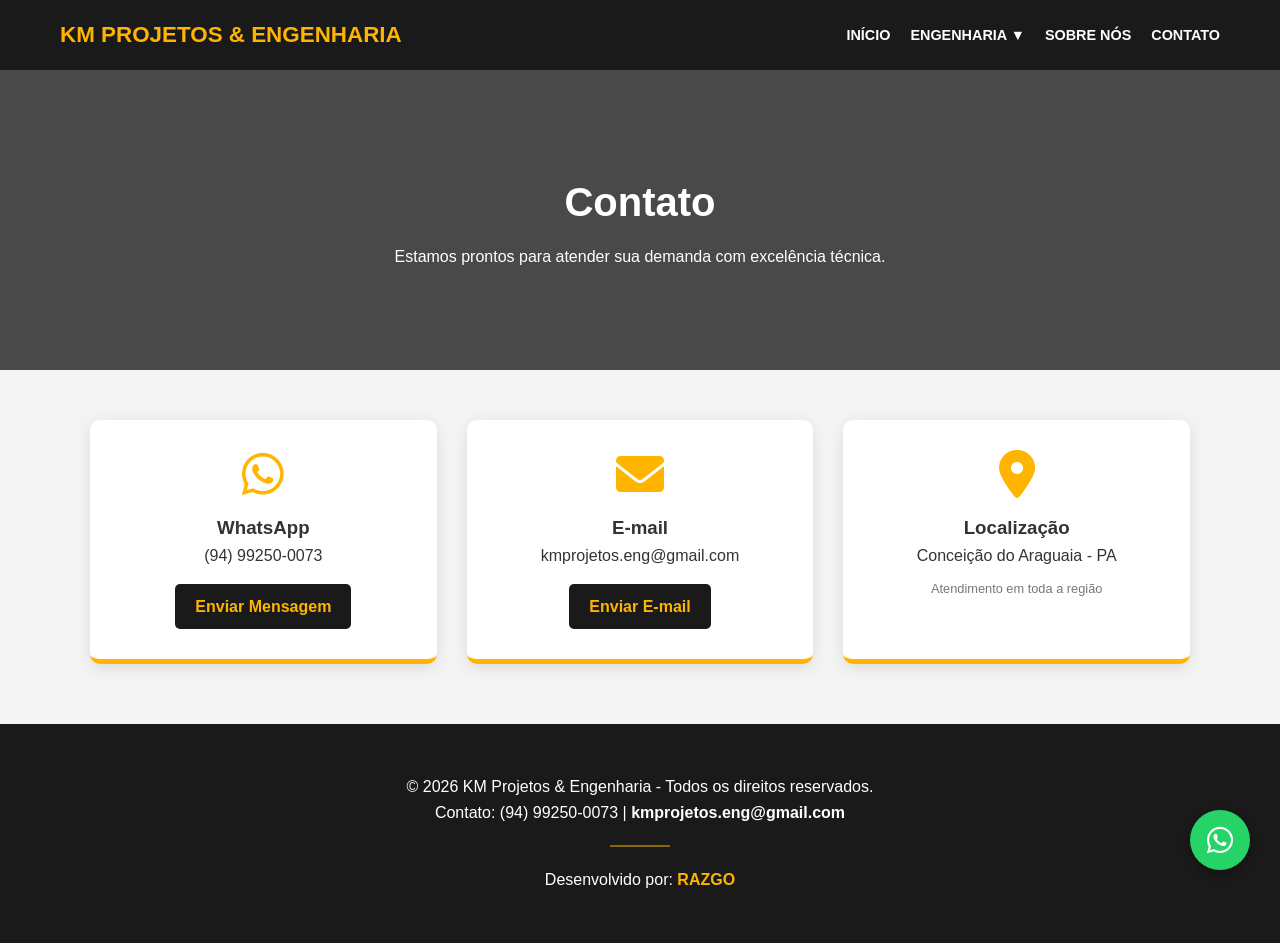
==== contato.html @ 170b777b "Correção: HTML de contato com estrutura para linha horizontal" ====
<!DOCTYPE html>
<html lang="pt-br">
<head>
    <meta charset="UTF-8">
    <meta name="viewport" content="width=device-width, initial-scale=1.0">
    <title>Contato | KM PROJETOS & ENGENHARIA</title>
    <link rel="stylesheet" href="style.css">
    <link rel="stylesheet" href="https://cdnjs.cloudflare.com/ajax/libs/font-awesome/6.0.0/css/all.min.css">
</head>
<body>
    <header>
        <nav class="navbar">
            <div class="logo">KM PROJETOS & ENGENHARIA</div>
            
            <input type="checkbox" id="menu-check" style="display: none;">
            <label for="menu-check" class="menu-btn"><i class="fas fa-bars"></i></label>
            
            <ul class="nav-links">
                <li><a href="index.html">INÍCIO</a></li>
                <li class="dropdown" onclick="void(0)">
                    <a href="#">ENGENHARIA ▼</a>
                    <ul class="dropdown-content">
                        <li><a href="engenharia/civil.html">CIVIL</a></li>
                        <li><a href="engenharia/ambiental.html">AMBIENTAL</a></li>
                        <li><a href="engenharia/saude.html">Saúde e segurança</a></li>
                        <li><a href="engenharia/ti.html">Tecnologia</a></li>
                    </ul>
                </li>
                <li><a href="sobre.html">SOBRE NÓS</a></li>
                <li><a href="contato.html">CONTATO</a></li>
            </ul>
        </nav>
    </header>

    <section class="hero">
        <h1>Contato</h1>
        <p>Estamos prontos para atender sua demanda com excelência técnica.</p>
    </section>

    <main class="container">
        <div class="contato-grid">
            
            <div class="contato-card">
                <i class="fab fa-whatsapp contato-icon"></i>
                <h3>WhatsApp</h3>
                <p>(94) 99250-0073</p>
                <a href="https://wa.me/5594992500073" target="_blank" class="btn-contato">Enviar Mensagem</a>
            </div>

            <div class="contato-card">
                <i class="fas fa-envelope contato-icon"></i>
                <h3>E-mail</h3>
                <p>kmprojetos.eng@gmail.com</p>
                <a href="mailto:kmprojetos.eng@gmail.com" class="btn-contato">Enviar E-mail</a>
            </div>

            <div class="contato-card">
                <i class="fas fa-map-marker-alt contato-icon"></i>
                <h3>Localização</h3>
                <p>Conceição do Araguaia - PA</p>
                <p style="font-size: 0.8rem; color: #777; margin-top: 10px;">Atendimento em toda a região</p>
            </div>

        </div>
    </main>

    <footer>
        <div class="footer-content">
            <p>&copy; 2026 KM Projetos & Engenharia - Todos os direitos reservados.</p>
            <p>Contato: (94) 99250-0073 | <strong>kmprojetos.eng@gmail.com</strong></p>
            <hr style="width: 60px; margin: 20px auto; border: 1px solid #ffb400; opacity: 0.5;">
            <p>Desenvolvido por: <a href="https://razgo.com.br" target="_blank" style="color: #ffb400; text-decoration: none; font-weight: bold;">RAZGO</a></p>
        </div>
    </footer>

    <a href="https://wa.me/5594992500073" class="whatsapp-float" target="_blank">
        <i class="fab fa-whatsapp"></i>
    </a>

</body>
</html>
---- style.css ----
/* --- 1. CONFIGURAÇÕES GERAIS --- */
* {
    margin: 0;
    padding: 0;
    box-sizing: border-box;
    font-family: 'Segoe UI', Tahoma, Geneva, Verdana, sans-serif;
}

body {
    background-color: #f4f4f4;
    color: #333;
    line-height: 1.6;
    overflow-x: hidden;
}

/* --- 2. HEADER E NAVBAR (MENU ESTILO APP) --- */
header {
    background-color: #1a1a1a;
    color: white;
    position: sticky;
    top: 0;
    z-index: 1000;
    height: 70px;
    display: flex;
    align-items: center;
}

.navbar {
    max-width: 1200px;
    margin: 0 auto;
    width: 100%;
    display: flex;
    justify-content: space-between;
    align-items: center;
    padding: 0 20px;
}

.logo {
    color: #ffb400;
    font-size: 1.4rem;
    font-weight: bold;
    text-decoration: none;
}

.nav-links {
    display: flex;
    list-style: none;
}

.nav-links li {
    margin-left: 20px;
    position: relative;
}

.nav-links a {
    color: white;
    text-decoration: none;
    font-weight: 600;
    font-size: 0.9rem;
    transition: 0.3s;
}

.nav-links a:hover { color: #ffb400; }

/* Dropdown PC */
.dropdown-content {
    display: none;
    position: absolute;
    background-color: #222;
    min-width: 200px;
    top: 100%;
    left: 0;
    box-shadow: 0 8px 16px rgba(0,0,0,0.5);
}

.dropdown:hover .dropdown-content { display: block; }

#menu-check { display: none; }
.menu-btn { display: none; color: #ffb400; font-size: 1.6rem; cursor: pointer; }

/* --- 3. HERO PADRÃO --- */
.hero {
    background: linear-gradient(rgba(0,0,0,0.7), rgba(0,0,0,0.7)), url('https://images.unsplash.com/photo-1541888946425-d81bb19240f5?q=80&w=2070&auto=format&fit=crop');
    background-size: cover;
    background-position: center;
    height: 300px;
    display: flex;
    flex-direction: column;
    justify-content: center;
    align-items: center;
    color: white;
    text-align: center;
    padding: 0 20px;
}
.hero h1 { font-size: 2.5rem; margin-bottom: 10px; }

/* --- 4. GRIDS (SERVIÇOS E EQUIPE - 2 COLUNAS NO PC) --- */
.container {
    max-width: 1200px;
    margin: 40px auto;
    padding: 0 20px;
    text-align: center;
}

.grid-servicos, .equipe-grid {
    display: grid;
    grid-template-columns: 1fr 1fr; /* 2 por linha no PC */
    gap: 30px;
    margin-top: 40px;
    max-width: 1000px;
    margin-left: auto;
    margin-right: auto;
}

/* Cards de Membros (SOBRE) */
.membro-card {
    background: white;
    border-radius: 10px;
    box-shadow: 0 4px 15px rgba(0,0,0,0.1);
    border-bottom: 5px solid #ffb400;
    padding: 30px;
    display: flex;
    flex-direction: column;
    align-items: center; /* Centraliza tudo horizontalmente */
    text-align: center;
}

.foto-container {
    width: 200px;
    height: 200px;
    border-radius: 50%;
    overflow: hidden;
    border: 5px solid #ffb400;
    margin-bottom: 20px;
    box-shadow: 0 4px 10px rgba(0,0,0,0.2);
}

.foto-membro {
    width: 100%;
    height: 100%;
    object-fit: cover;
    object-position: top center;
}

.membro-info h2 { font-size: 1.3rem; margin-bottom: 8px; color: #1a1a1a; }
.membro-info p { font-size: 0.9rem; margin: 2px 0; color: #555; }

.crea-box {
    margin-top: 12px;
    background: #eee;
    padding: 4px 10px;
    font-weight: bold;
    font-size: 0.8rem;
    display: inline-block;
    border-radius: 4px;
}

/* --- 5. GRID DE CONTATOS (3 COLUNAS NO PC) --- */
.contato-grid {
    display: flex;
    justify-content: center;
    gap: 30px;
    margin: 50px auto;
    max-width: 1100px;
    flex-wrap: wrap;
}

.contato-card {
    background: white;
    padding: 30px 20px;
    border-radius: 10px;
    box-shadow: 0 4px 15px rgba(0,0,0,0.1);
    border-bottom: 5px solid #ffb400;
    flex: 1;
    min-width: 300px;
    max-width: 350px;
    text-align: center;
    display: flex;
    flex-direction: column;
    align-items: center;
}

.contato-icon { font-size: 3rem; color: #ffb400; margin-bottom: 15px; }

.btn-contato {
    display: inline-block;
    margin-top: 15px;
    padding: 10px 20px;
    background-color: #1a1a1a;
    color: #ffb400;
    text-decoration: none;
    font-weight: bold;
    border-radius: 5px;
    transition: 0.3s;
}
.btn-contato:hover { background-color: #ffb400; color: #1a1a1a; }

/* --- 6. RODAPÉ E WHATSAPP --- */
footer {
    background-color: #1a1a1a;
    color: white;
    padding: 50px 20px;
    text-align: center;
    margin-top: 60px;
    width: 100%;
}

.whatsapp-float {
    position: fixed;
    bottom: 30px;
    right: 30px;
    background-color: #25d366;
    color: white;
    width: 60px;
    height: 60px;
    border-radius: 50%;
    display: flex;
    justify-content: center;
    align-items: center;
    font-size: 30px;
    z-index: 2000;
    text-decoration: none;
    box-shadow: 0 4px 10px rgba(0,0,0,0.3);
}

/* --- 7. RESPONSIVIDADE (MOBILE ESTILO APP) --- */
@media (max-width: 768px) {
    .menu-btn { display: block; }
    .nav-links {
        position: fixed;
        top: 70px;
        left: -100%;
        background-color: #1a1a1a;
        width: 100%;
        height: calc(100vh - 70px);
        flex-direction: column;
        align-items: center;
        padding-top: 30px;
        transition: 0.4s;
        z-index: 999;
    }
    #menu-check:checked ~ .nav-links { left: 0; }
    .nav-links li { margin: 15px 0; width: 100%; text-align: center; }
    
    .grid-servicos, .equipe-grid, .contato-grid {
        grid-template-columns: 1fr;
        flex-direction: column;
        align-items: center;
    }
    .contato-card { width: 100%; }
}
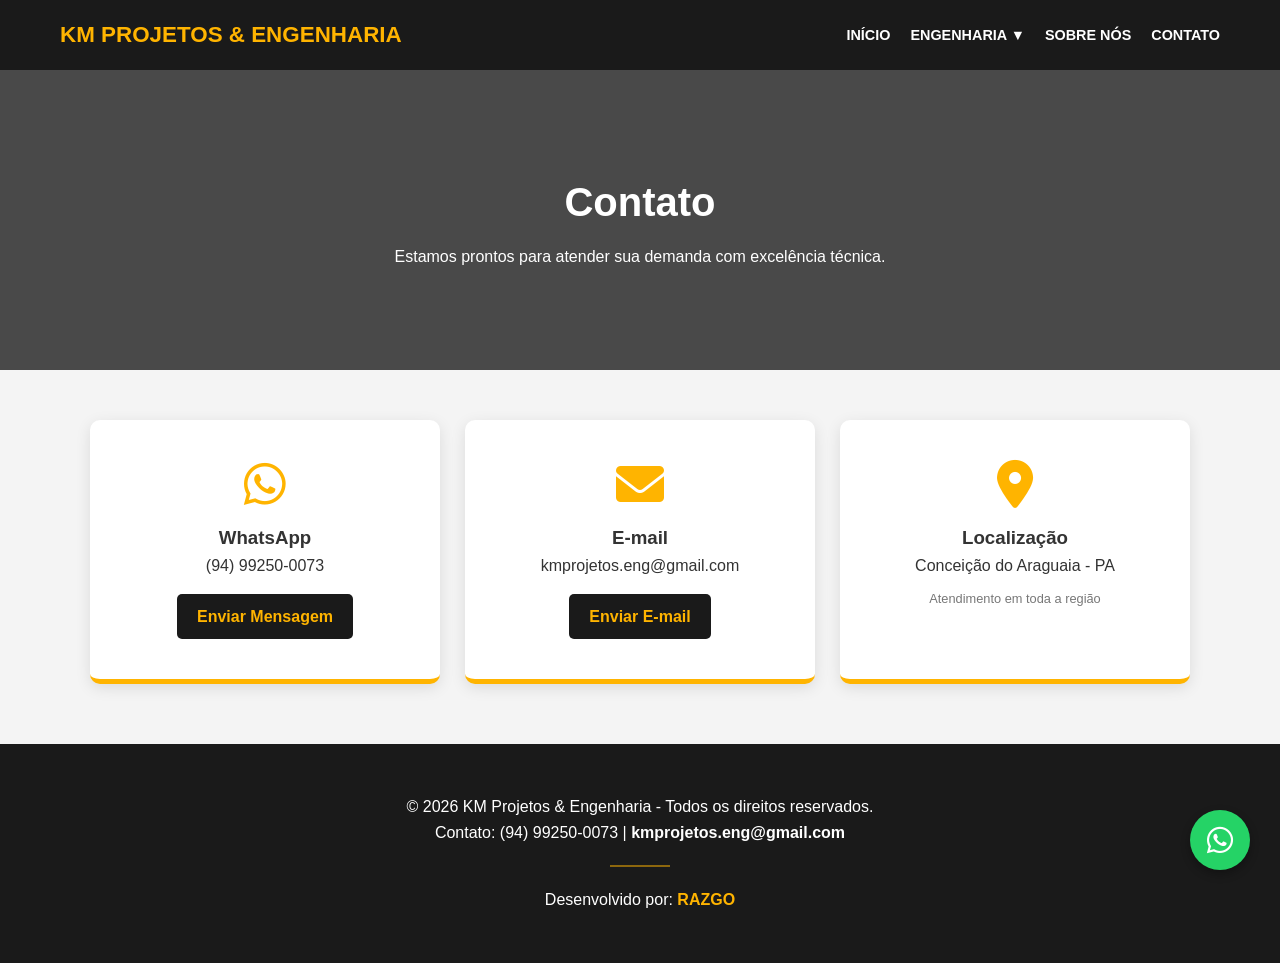
==== commit 8aef1553: "feat: nova estrutura de menu dropdown com subpastas" ====
--- a/contato.html
+++ b/contato.html
@@ -22,8 +22,8 @@
                     <ul class="dropdown-content">
                         <li><a href="engenharia/civil.html">CIVIL</a></li>
                         <li><a href="engenharia/ambiental.html">AMBIENTAL</a></li>
-                        <li><a href="engenharia/saude.html">Saúde e segurança</a></li>
-                        <li><a href="engenharia/ti.html">Tecnologia</a></li>
+                        <li><a href="engenharia/saude.html">SEGURANÇA</a></li>
+                        <li><a href="engenharia/tecnologia.html">TECNOLOGIA</a></li>
                     </ul>
                 </li>
                 <li><a href="sobre.html">SOBRE NÓS</a></li>
--- a/style.css
+++ b/style.css
@@ -64,16 +64,17 @@
 
 /* Dropdown PC */
 .dropdown-content {
-    display: none;
-    position: absolute;
-    background-color: #222;
-    min-width: 200px;
-    top: 100%;
-    left: 0;
-    box-shadow: 0 8px 16px rgba(0,0,0,0.5);
-}
-
-.dropdown:hover .dropdown-content { display: block; }
+    display: none;       /* Esconde por padrão */
+    position: absolute;  /* Faz flutuar sobre o conteúdo */
+    list-style: none;    /* Remove as bolinhas da lista interna */
+    background-color: #1a1a1a;
+    min-width: 180px;
+    z-index: 1000;
+}
+
+.dropdown:hover .dropdown-content { 
+    display: block;      /* Mostra ao passar o mouse */
+}
 
 #menu-check { display: none; }
 .menu-btn { display: none; color: #ffb400; font-size: 1.6rem; cursor: pointer; }
@@ -94,17 +95,16 @@
 }
 .hero h1 { font-size: 2.5rem; margin-bottom: 10px; }
 
-/* --- 4. GRIDS (SERVIÇOS E EQUIPE - 2 COLUNAS NO PC) --- */
+/* --- 4. GRIDS DE 2 COLUNAS (SERVIÇOS E EQUIPE - PC) --- */
 .container {
     max-width: 1200px;
     margin: 40px auto;
     padding: 0 20px;
-    text-align: center;
 }
 
 .grid-servicos, .equipe-grid {
     display: grid;
-    grid-template-columns: 1fr 1fr; /* 2 por linha no PC */
+    grid-template-columns: 1fr 1fr; /* Força 2 por linha no PC */
     gap: 30px;
     margin-top: 40px;
     max-width: 1000px;
@@ -112,7 +112,7 @@
     margin-right: auto;
 }
 
-/* Cards de Membros (SOBRE) */
+/* Membros da Equipe (SOBRE) */
 .membro-card {
     background: white;
     border-radius: 10px;
@@ -121,7 +121,7 @@
     padding: 30px;
     display: flex;
     flex-direction: column;
-    align-items: center; /* Centraliza tudo horizontalmente */
+    align-items: center; /* Centraliza tudo abaixo da foto */
     text-align: center;
 }
 
@@ -132,14 +132,12 @@
     overflow: hidden;
     border: 5px solid #ffb400;
     margin-bottom: 20px;
-    box-shadow: 0 4px 10px rgba(0,0,0,0.2);
 }
 
 .foto-membro {
     width: 100%;
     height: 100%;
     object-fit: cover;
-    object-position: top center;
 }
 
 .membro-info h2 { font-size: 1.3rem; margin-bottom: 8px; color: #1a1a1a; }
@@ -155,24 +153,24 @@
     border-radius: 4px;
 }
 
-/* --- 5. GRID DE CONTATOS (3 COLUNAS NO PC) --- */
+/* --- 5. GRID DE CONTATO (3 COLUNAS - PC) --- */
 .contato-grid {
-    display: flex;
+    display: flex; /* Ativa alinhamento horizontal */
+    flex-direction: row;
     justify-content: center;
-    gap: 30px;
+    gap: 25px;
     margin: 50px auto;
     max-width: 1100px;
-    flex-wrap: wrap;
+    flex-wrap: nowrap; /* Impede quebrar linha no PC */
 }
 
 .contato-card {
     background: white;
-    padding: 30px 20px;
+    padding: 40px 20px;
     border-radius: 10px;
     box-shadow: 0 4px 15px rgba(0,0,0,0.1);
     border-bottom: 5px solid #ffb400;
-    flex: 1;
-    min-width: 300px;
+    flex: 1; /* Divide o espaço igualmente em 3 */
     max-width: 350px;
     text-align: center;
     display: flex;
@@ -193,6 +191,7 @@
     border-radius: 5px;
     transition: 0.3s;
 }
+
 .btn-contato:hover { background-color: #ffb400; color: #1a1a1a; }
 
 /* --- 6. RODAPÉ E WHATSAPP --- */
@@ -240,12 +239,15 @@
         z-index: 999;
     }
     #menu-check:checked ~ .nav-links { left: 0; }
-    .nav-links li { margin: 15px 0; width: 100%; text-align: center; }
     
+    /* No celular, tudo vira 1 coluna vertical */
     .grid-servicos, .equipe-grid, .contato-grid {
         grid-template-columns: 1fr;
         flex-direction: column;
         align-items: center;
+        flex-wrap: wrap;
     }
-    .contato-card { width: 100%; }
-}+    .contato-card { width: 100%; max-width: 100%; }
+    .foto-container { width: 180px; height: 180px; }
+}
+
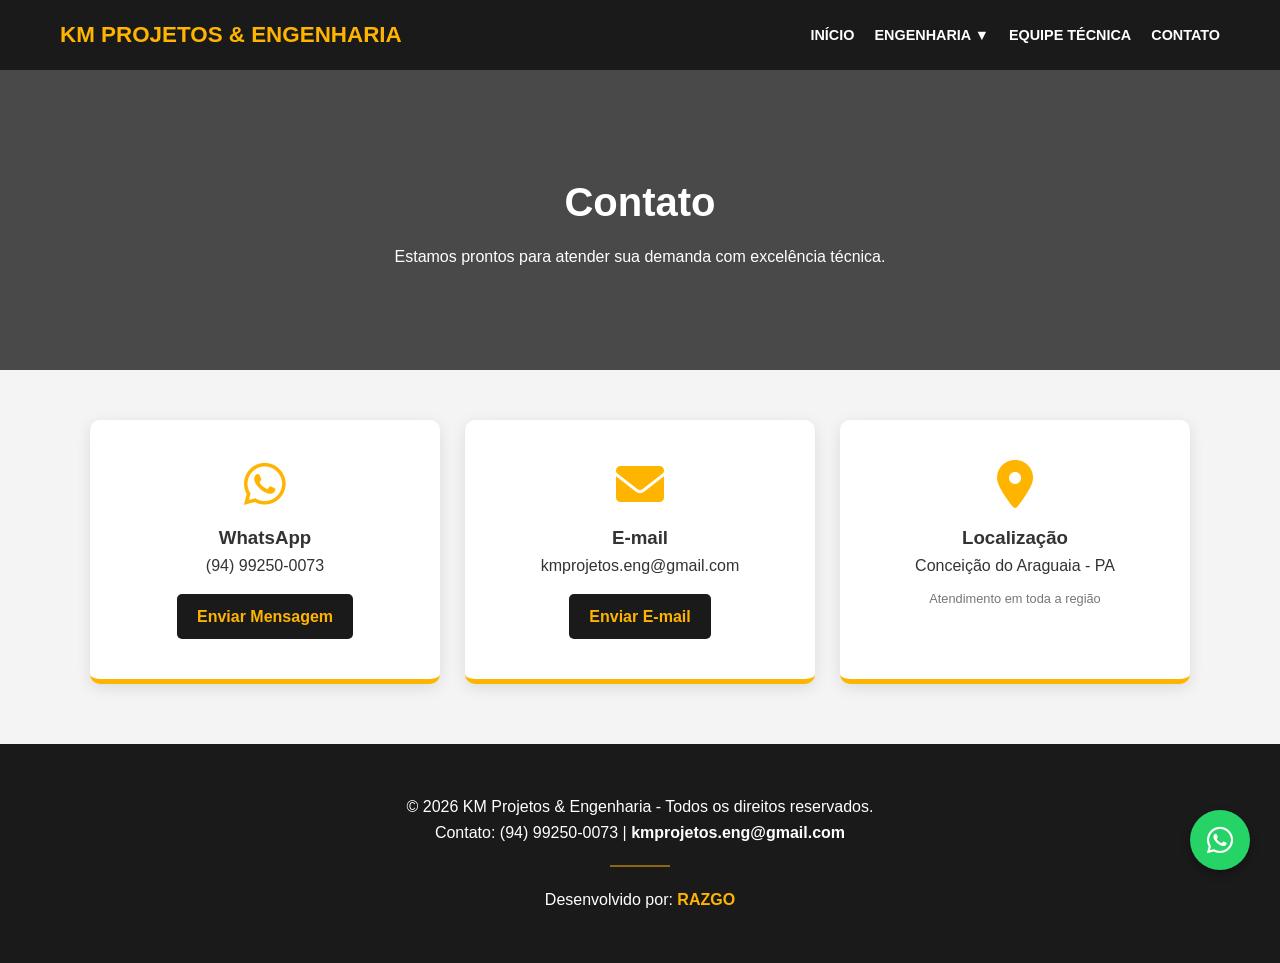
==== commit 9a055d85: "Update contato.html" ====
--- a/contato.html
+++ b/contato.html
@@ -3,6 +3,9 @@
 <head>
     <meta charset="UTF-8">
     <meta name="viewport" content="width=device-width, initial-scale=1.0">
+    <link rel="icon" type="image/png" sizes="32x32" href="/favicon.png">
+    <link rel="icon" type="image/png" sizes="16x16" href="/favicon.png">
+    <link rel="shortcut icon" href="/favicon.png">
     <title>Contato | KM PROJETOS & ENGENHARIA</title>
     <link rel="stylesheet" href="style.css">
     <link rel="stylesheet" href="https://cdnjs.cloudflare.com/ajax/libs/font-awesome/6.0.0/css/all.min.css">
@@ -20,15 +23,16 @@
                 <li class="dropdown" onclick="void(0)">
                     <a href="#">ENGENHARIA ▼</a>
                     <ul class="dropdown-content">
-                        <li><a href="engenharia/civil.html">CIVIL</a></li>
-                        <li><a href="engenharia/ambiental.html">AMBIENTAL</a></li>
-                        <li><a href="engenharia/saude.html">SEGURANÇA</a></li>
-                        <li><a href="engenharia/tecnologia.html">TECNOLOGIA</a></li>
+                        <li><a href="civil.html">CIVIL</a></li>
+                        <li><a href="ambiental.html">AMBIENTAL</a></li>
+                        <li><a href="segurança.html">SEGURANÇA</a></li>
+                        <li><a href="tecnologia.html">TECNOLOGIA</a></li>
                     </ul>
                 </li>
-                <li><a href="sobre.html">SOBRE NÓS</a></li>
+                <li><a href="sobre.html">EQUIPE TÉCNICA</a></li>
                 <li><a href="contato.html">CONTATO</a></li>
             </ul>
+
         </nav>
     </header>
 
@@ -78,4 +82,4 @@
     </a>
 
 </body>
-</html>+</html>
--- a/style.css
+++ b/style.css
@@ -222,32 +222,70 @@
     box-shadow: 0 4px 10px rgba(0,0,0,0.3);
 }
 
-/* --- 7. RESPONSIVIDADE (MOBILE ESTILO APP) --- */
+/* --- 7. RESPONSIVIDADE MOBILE (PADRÃO APP) --- */
 @media (max-width: 768px) {
-    .menu-btn { display: block; }
+    /* Botão Hambúrguer no Canto Superior Direito */
+    .menu-btn {
+        display: block;
+        position: absolute;
+        right: 20px;
+        top: 20px;
+        z-index: 1001;
+        font-size: 1.8rem; /* Aumentado para facilitar o toque */
+        color: #ffb400;
+    }
+
     .nav-links {
         position: fixed;
-        top: 70px;
-        left: -100%;
-        background-color: #1a1a1a;
+        top: 0;
+        right: -100%; /* Escondido à direita */
+        background-color: rgba(26, 26, 26, 0.98); /* Fundo quase opaco */
+        width: 80%; /* Ocupa a maior parte da tela */
+        height: 100vh;
+        flex-direction: column;
+        justify-content: center; /* Centraliza os links verticalmente */
+        align-items: center;
+        transition: 0.4s ease-in-out;
+        z-index: 1000;
+        box-shadow: -5px 0 15px rgba(0,0,0,0.5);
+    }
+
+    /* Quando o checkbox é marcado, o menu desliza para a tela */
+    #menu-check:checked ~ .nav-links {
+        right: 0;
+    }
+
+    .nav-links li {
+        margin: 20px 0; /* Mais espaçamento entre os links */
         width: 100%;
-        height: calc(100vh - 70px);
+        text-align: center;
+    }
+
+    .nav-links a {
+        font-size: 1.4rem; /* Letras maiores para leitura no celular */
+        display: block;
+        padding: 10px;
+        width: 100%;
+    }
+
+    /* Ajuste para o Dropdown no Mobile */
+    .dropdown-content {
+        position: static; /* No mobile, ele empilha abaixo do link pai */
+        display: none;
+        background-color: #222;
+        width: 100%;
+        box-shadow: none;
+    }
+
+    .dropdown:active .dropdown-content, 
+    .dropdown:hover .dropdown-content {
+        display: block;
+    }
+
+    /* Grids de conteúdo no celular */
+    .grid-servicos, .equipe-grid, .contato-grid {
+        grid-template-columns: 1fr !important;
         flex-direction: column;
-        align-items: center;
-        padding-top: 30px;
-        transition: 0.4s;
-        z-index: 999;
-    }
-    #menu-check:checked ~ .nav-links { left: 0; }
-    
-    /* No celular, tudo vira 1 coluna vertical */
-    .grid-servicos, .equipe-grid, .contato-grid {
-        grid-template-columns: 1fr;
-        flex-direction: column;
-        align-items: center;
-        flex-wrap: wrap;
-    }
-    .contato-card { width: 100%; max-width: 100%; }
-    .foto-container { width: 180px; height: 180px; }
-}
-
+        gap: 20px;
+    }
+}
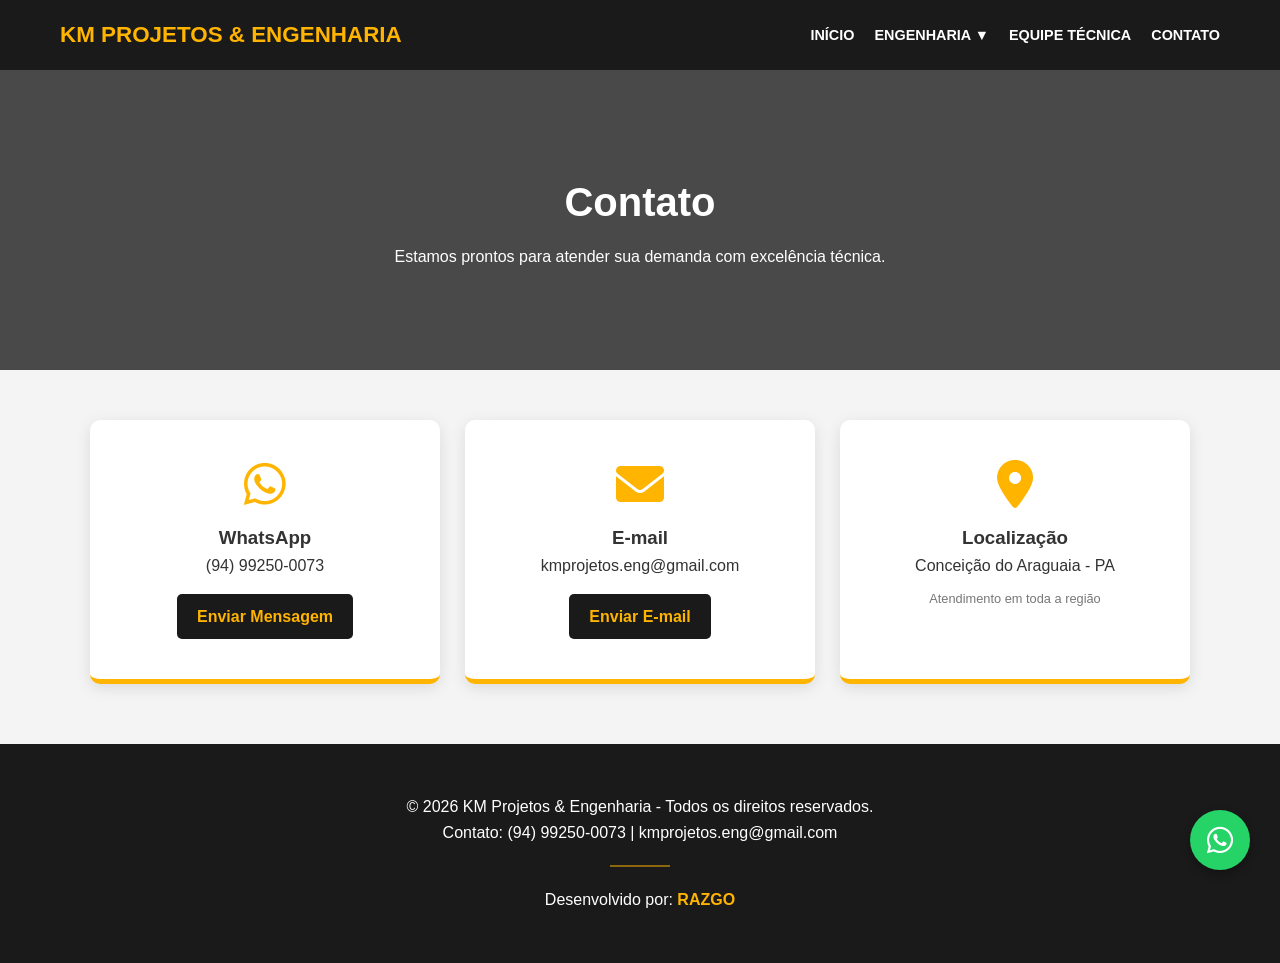
==== commit 45ec824f: "Upload inicial do projeto KM Projetos e Engenharia" ====
--- a/contato.html
+++ b/contato.html
@@ -71,7 +71,7 @@
     <footer>
         <div class="footer-content">
             <p>&copy; 2026 KM Projetos & Engenharia - Todos os direitos reservados.</p>
-            <p>Contato: (94) 99250-0073 | <strong>kmprojetos.eng@gmail.com</strong></p>
+            <p>Contato: (94) 99250-0073 | kmprojetos.eng@gmail.com</p>
             <hr style="width: 60px; margin: 20px auto; border: 1px solid #ffb400; opacity: 0.5;">
             <p>Desenvolvido por: <a href="https://razgo.com.br" target="_blank" style="color: #ffb400; text-decoration: none; font-weight: bold;">RAZGO</a></p>
         </div>
